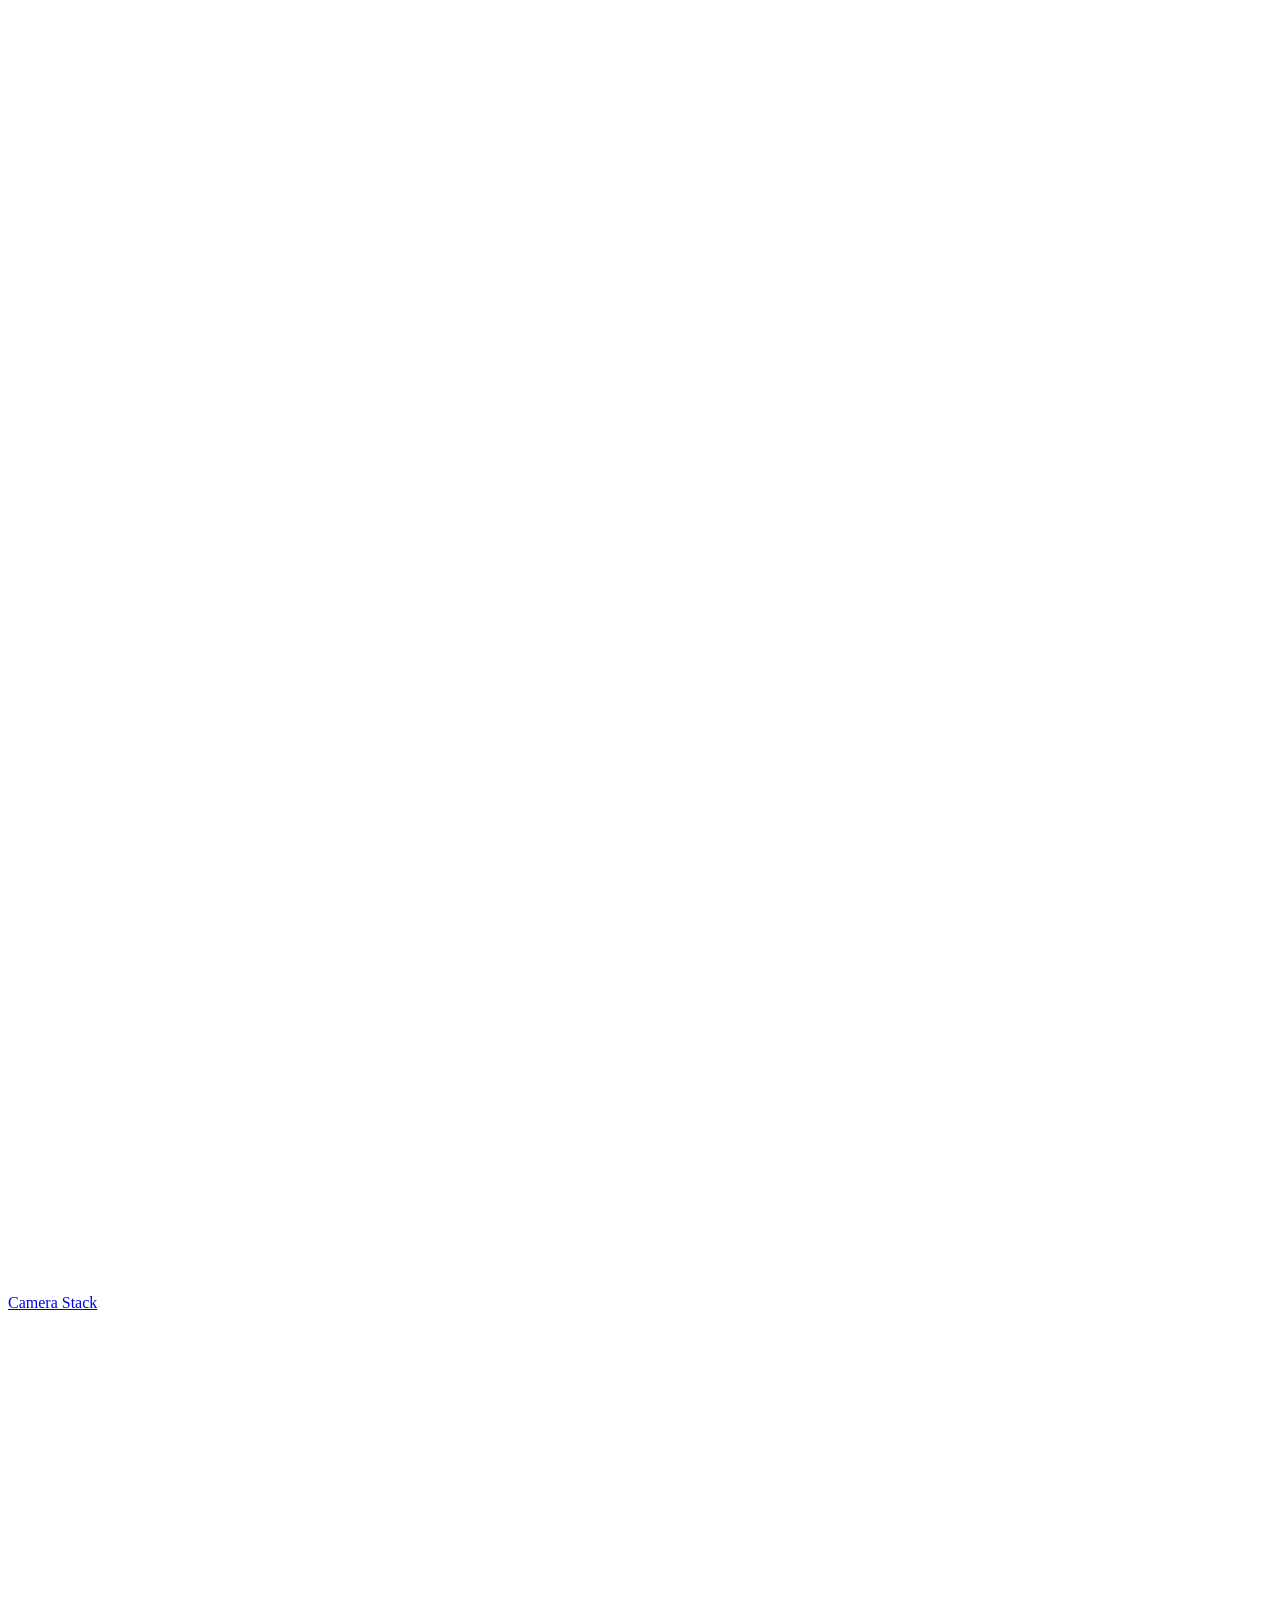
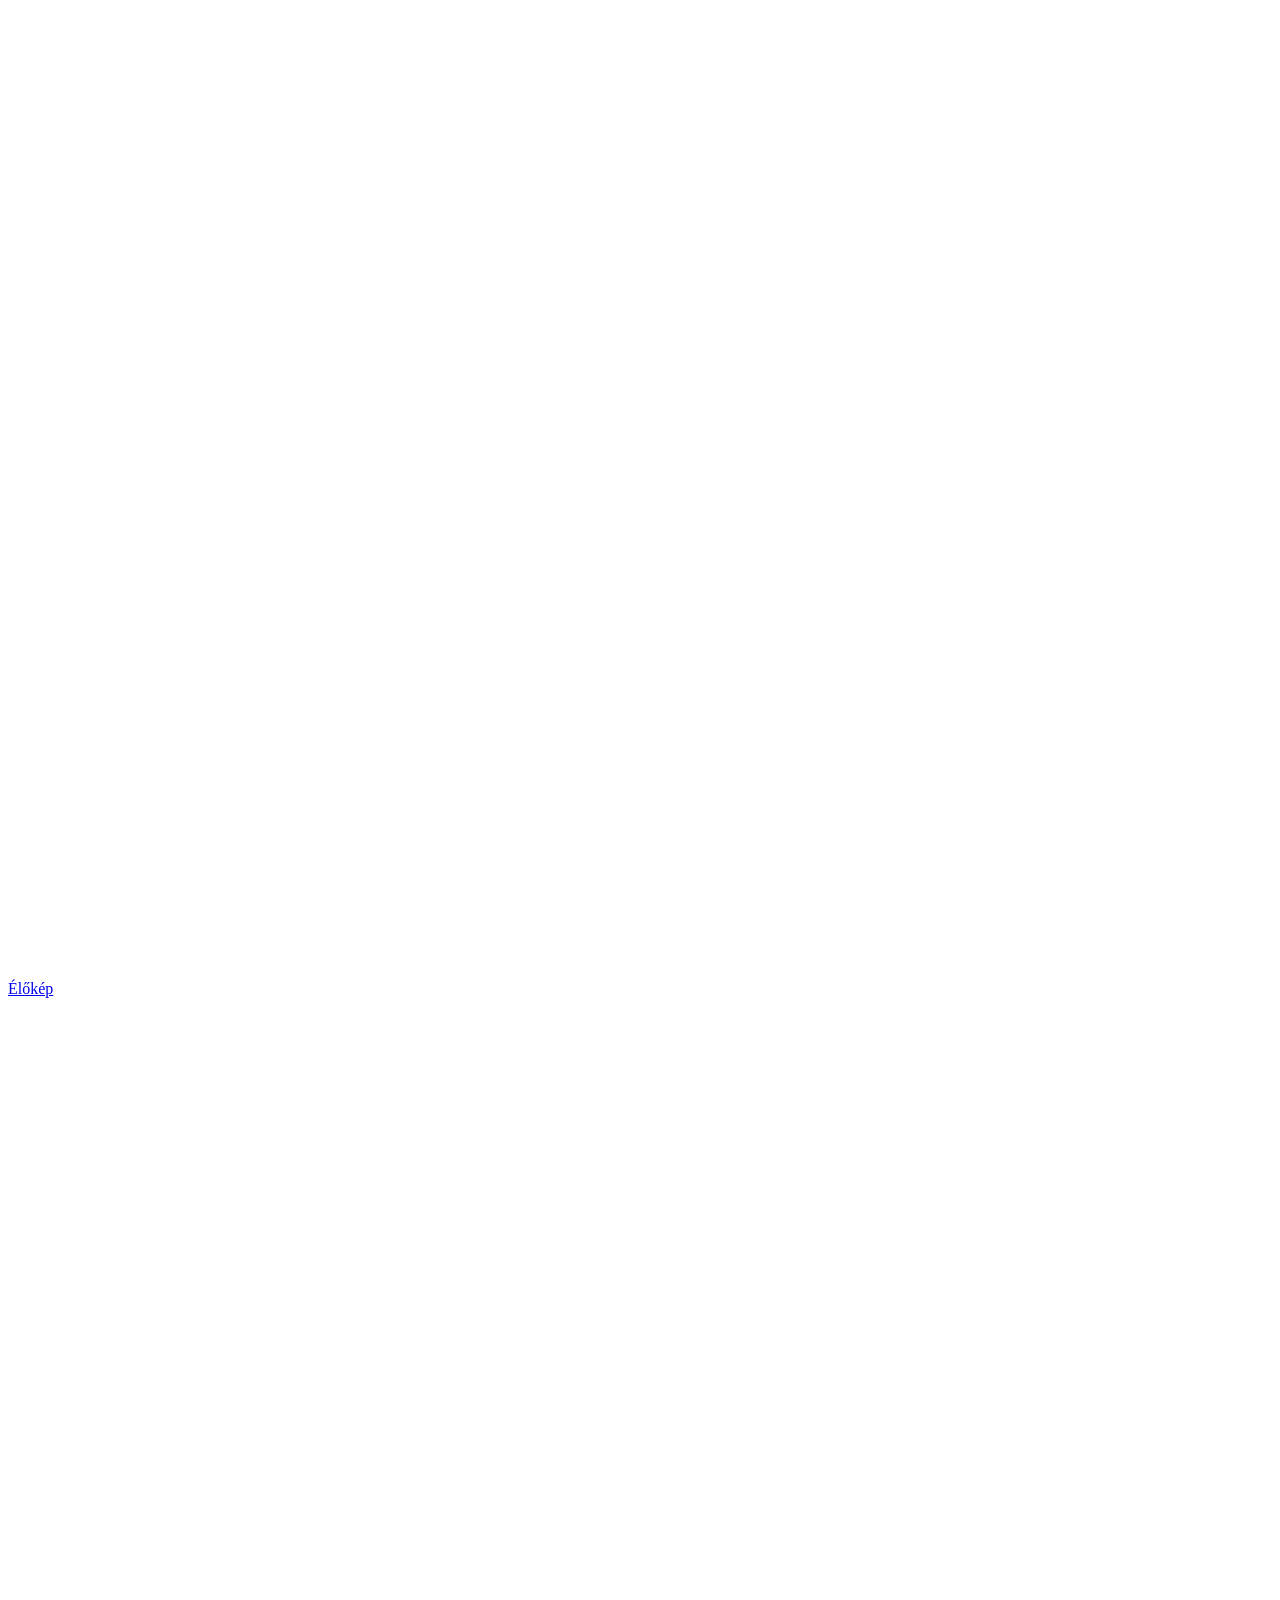
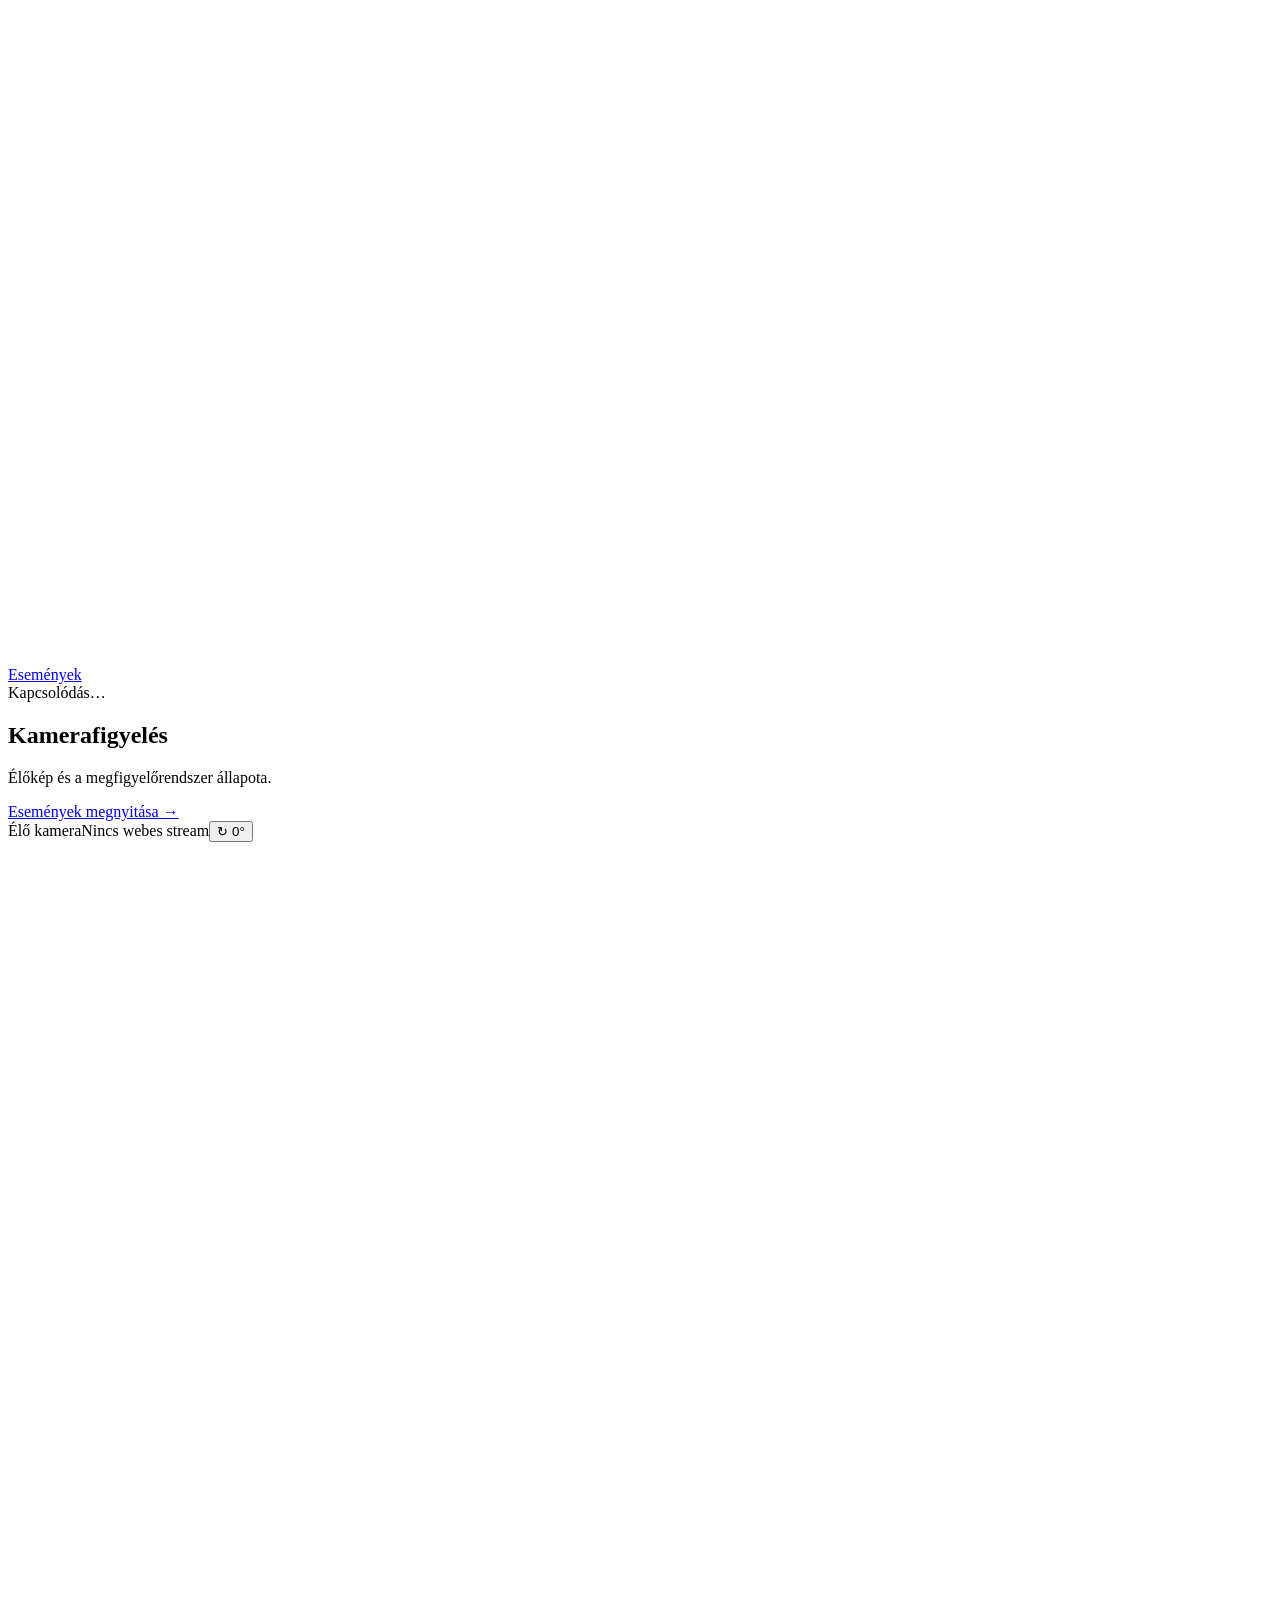
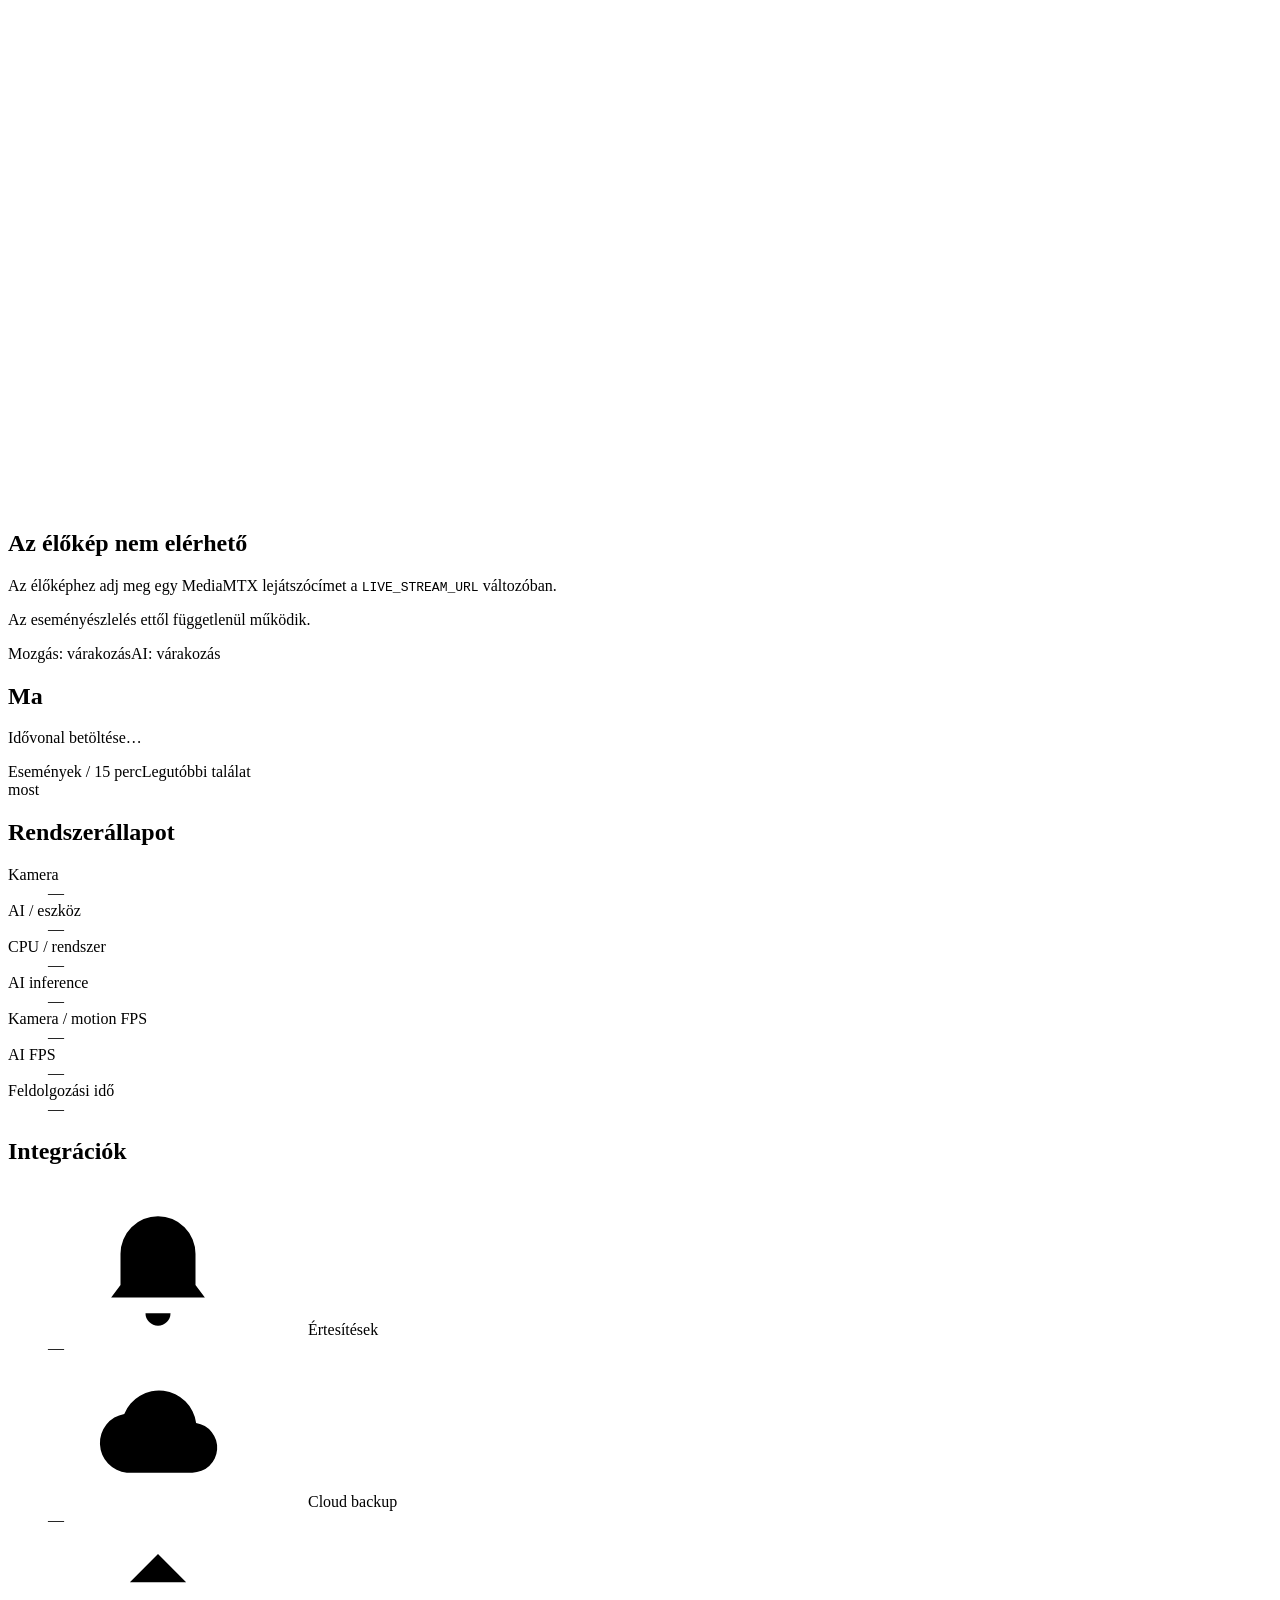
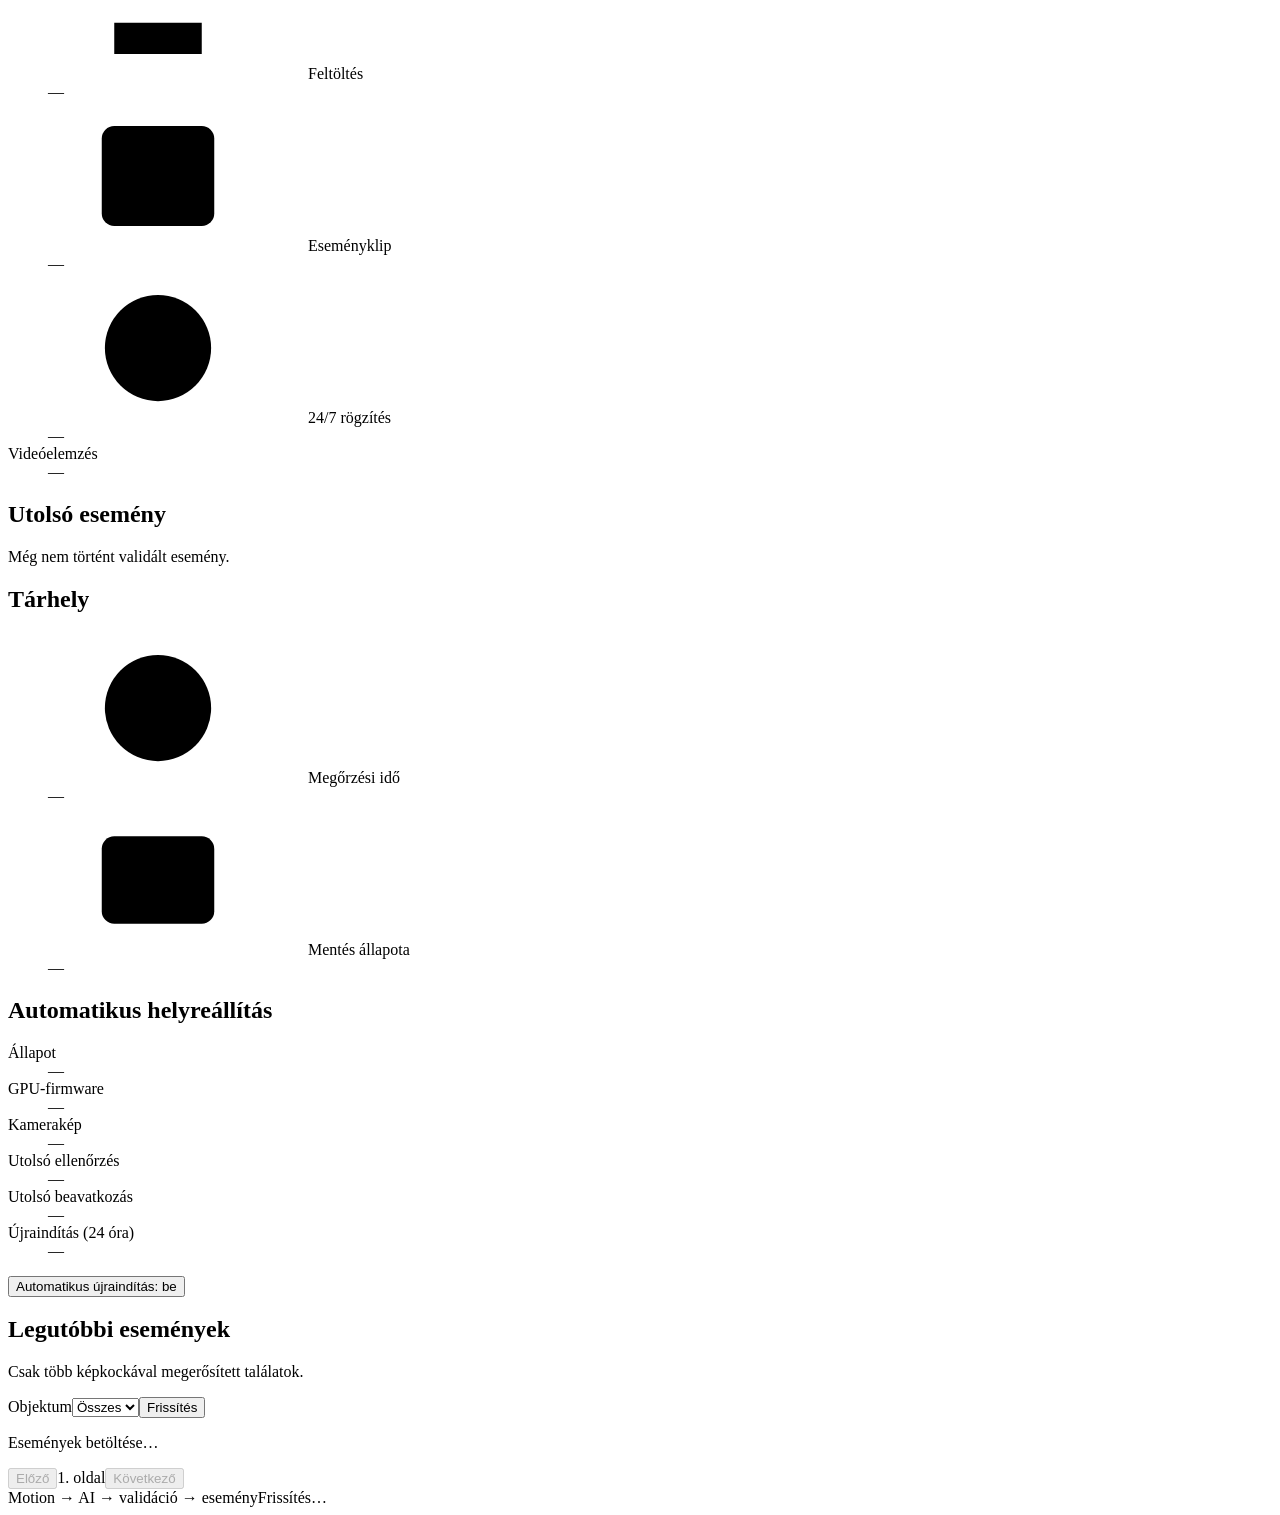
==== app/static/index.html @ 7aa78732 "Camera Stack: Raspberry Pi home surveillance with a browser demo Docker-first RTSP surveillance for " ====
<!doctype html>
<html lang="hu">
<head>
  <meta charset="utf-8">
  <meta name="viewport" content="width=device-width, initial-scale=1">
  <title>Camera Stack · Megfigyelés</title>
  <link rel="icon" href="/static/camera.svg" type="image/svg+xml">
  <link rel="stylesheet" href="/static/style.css">
  <script defer src="/static/app.js"></script>
</head>
<body>
  <!-- THESIS: Preserve the existing monitoring surface; add real daily event navigation.
       OWN-WORLD: Existing light slate, teal accents, system type, compact outlined panels.
       STORY: Read today's event density; focus or hover a marker, open its latest snapshot.
       FIRST VIEWPORT: Unchanged viewer and status rail; the timeline joins directly below the viewer.
       FORM: Targeted extension of the approved incumbent, no new visual identity.
       FINISH: unreviewed and undocumented is unfinished; this build ends with the finish review, the verdict, DESIGN.md, and every shipping raster carrying its provenance -->
  <svg class="icon-definitions" aria-hidden="true" width="0" height="0">
    <symbol id="i-bell" viewBox="0 0 24 24"><path d="M6 16V11a6 6 0 1 1 12 0v5l1.5 2h-15L6 16Z"/><path d="M10 20.5a2 2 0 0 0 4 0"/></symbol>
    <symbol id="i-cloud" viewBox="0 0 24 24"><path d="M7 18.5h10.5a4 4 0 0 0 .6-7.95A6 6 0 0 0 6.6 9.1 4.75 4.75 0 0 0 7 18.5Z"/></symbol>
    <symbol id="i-film" viewBox="0 0 24 24"><rect x="3" y="4" width="18" height="16" rx="2"/><path d="M7 4v16M17 4v16M3 9h4m10 0h4M3 15h4m10 0h4"/></symbol>
    <symbol id="i-rec" viewBox="0 0 24 24"><circle cx="12" cy="12" r="8.5"/><circle cx="12" cy="12" r="3.5"/></symbol>
    <symbol id="i-disk" viewBox="0 0 24 24"><rect x="3" y="5" width="18" height="14" rx="2"/><path d="M3 14h18M7 16.5h.01M10 16.5h.01"/></symbol>
    <symbol id="i-clock" viewBox="0 0 24 24"><circle cx="12" cy="12" r="8.5"/><path d="M12 7.5V12l3 2"/></symbol>
    <symbol id="i-upload" viewBox="0 0 24 24"><path d="M12 16V4m-4.5 4.5L12 4l4.5 4.5M5 15v5h14v-5"/></symbol>
  </svg>
  <header class="topbar">
    <a class="brand" href="/" aria-label="Camera Stack főoldal"><svg viewBox="0 0 24 24" fill="none" aria-hidden="true"><rect x="3" y="6" width="13" height="12" rx="2"/><path d="m16 10 5-3v10l-5-3"/></svg>Camera Stack</a>
    <nav aria-label="Fő navigáció"><a href="/" id="nav-live"><svg viewBox="0 0 24 24" fill="none" aria-hidden="true"><rect x="3" y="4" width="18" height="13" rx="2"/><path d="M8 21h8m-4-4v4"/></svg>Élőkép</a><a href="/events" id="nav-events"><svg viewBox="0 0 24 24" fill="none" aria-hidden="true"><rect x="4" y="3" width="16" height="18" rx="2"/><path d="M8 8h8M8 12h8m-8 4h5"/></svg>Események</a></nav>
    <span class="connection" id="connection">Kapcsolódás…</span>
  </header>
  <main>
    <div id="error" role="alert" hidden></div>
    <div id="test-stream-banner" class="test-stream-banner" role="status" hidden><strong>TESZT STREAM</strong><span>Előre rögzített videó · végtelenített lejátszás · nem élő kamerakép</span></div>
    <section id="live-view">
      <div class="page-heading"><div><h1>Kamerafigyelés</h1><p>Élőkép és a megfigyelőrendszer állapota.</p></div><a class="button" href="/events">Események megnyitása <span aria-hidden="true">→</span></a></div>
      <div class="workstation">
        <div class="viewer-column">
        <div class="viewer"><div class="viewer-bar"><span>Élő kamera</span><span class="viewer-actions"><span id="live-label">Nincs webes stream</span><button id="rotate" type="button" class="rotate-button" title="Kép forgatása 90°-kal (élőkép és felismerés)">↻ 0°</button></span></div>
          <div class="video-surface" id="video-surface">
            <div id="stream-empty"><svg viewBox="0 0 48 48" fill="none" aria-hidden="true"><rect x="6" y="12" width="26" height="24" rx="3"/><path d="m32 20 10-6v20l-10-6"/></svg><h2>Az élőkép nem elérhető</h2><p>Az élőképhez adj meg egy MediaMTX lejátszócímet a <code>LIVE_STREAM_URL</code> változóban.</p><p class="hint">Az eseményészlelés ettől függetlenül működik.</p></div>
          </div>
          <div class="viewer-footer"><span id="motion-status">Mozgás: várakozás</span><span id="last-detection">AI: várakozás</span></div>
        </div>
        <section class="timeline" aria-labelledby="timeline-heading">
          <div class="timeline-heading"><div><h2 id="timeline-heading">Ma</h2><p id="timeline-summary" role="status">Idővonal betöltése…</p></div><div class="timeline-legend"><span><i class="density-key" aria-hidden="true"></i>Események / 15 perc</span><span><i class="event-key" aria-hidden="true"></i>Legutóbbi találat</span></div></div>
          <div class="timeline-track"><div id="timeline-bins" class="timeline-bins" aria-hidden="true"></div><div id="timeline-ticks" class="timeline-ticks"></div><div id="timeline-now" class="timeline-now" aria-hidden="true"><span>most</span></div><div id="timeline-axis" class="timeline-axis" aria-hidden="true"></div></div>
          <p class="timeline-empty" id="timeline-empty" hidden>Ma még nincs validált esemény.</p>
          <details id="timeline-browse" class="timeline-browse" hidden><summary id="timeline-browse-label">Találatok böngészése</summary><ol id="timeline-links"></ol></details>
          <div id="timeline-tooltip" class="timeline-tooltip" role="tooltip" hidden><img id="timeline-image" alt="" width="200" height="112"><strong id="timeline-label"></strong><span id="timeline-time"></span></div>
        </section>
        </div>
        <aside class="state-rail" aria-label="Rendszerállapot"><section class="rail-group"><h2>Rendszerállapot</h2>
          <dl><div><dt>Kamera</dt><dd id="camera-state">—</dd></div><div><dt>AI / eszköz</dt><dd id="device">—</dd></div><div><dt>CPU / rendszer</dt><dd id="cpu">—</dd></div><div><dt>AI inference</dt><dd id="inference">—</dd></div><div><dt>Kamera / motion FPS</dt><dd id="fps">—</dd></div><div><dt>AI FPS</dt><dd id="ai-fps">—</dd></div><div><dt>Feldolgozási idő</dt><dd id="latency">—</dd></div></dl>
          </section><section class="rail-group"><h2>Integrációk</h2><dl><div><dt><svg class="function-icon" aria-hidden="true"><use href="#i-bell"/></svg>Értesítések</dt><dd id="notifications">—</dd></div><div><dt><svg class="function-icon" aria-hidden="true"><use href="#i-cloud"/></svg>Cloud backup</dt><dd id="backup">—</dd></div><div><dt><svg class="function-icon" aria-hidden="true"><use href="#i-upload"/></svg>Feltöltés</dt><dd id="upload">—</dd></div><div><dt><svg class="function-icon" aria-hidden="true"><use href="#i-film"/></svg>Eseményklip</dt><dd id="recording">—</dd></div><div><dt><svg class="function-icon" aria-hidden="true"><use href="#i-rec"/></svg>24/7 rögzítés</dt><dd id="continuous">—</dd></div><div><dt>Videóelemzés</dt><dd id="activity-analysis">—</dd></div></dl></section>
          <section class="rail-group latest"><h2>Utolsó esemény</h2><p id="latest-event">Még nem történt validált esemény.</p></section>
          <section class="rail-group"><h2>Tárhely</h2><dl><div><dt><svg class="function-icon" aria-hidden="true"><use href="#i-clock"/></svg>Megőrzési idő</dt><dd id="retention">—</dd></div><div><dt><svg class="function-icon" aria-hidden="true"><use href="#i-disk"/></svg>Mentés állapota</dt><dd id="storage-status">—</dd></div></dl></section>
          <section class="rail-group" aria-labelledby="watchdog-heading"><h2 id="watchdog-heading">Automatikus helyreállítás</h2><dl><div><dt>Állapot</dt><dd id="wd-state">—</dd></div><div><dt>GPU-firmware</dt><dd id="wd-firmware">—</dd></div><div><dt>Kamerakép</dt><dd id="wd-camera">—</dd></div><div><dt>Utolsó ellenőrzés</dt><dd id="wd-checked">—</dd></div><div><dt>Utolsó beavatkozás</dt><dd id="wd-action">—</dd></div><div><dt>Újraindítás (24 óra)</dt><dd id="wd-reboots">—</dd></div></dl><p id="wd-message" class="wd-message"></p><button id="wd-toggle" type="button" class="wd-toggle" aria-pressed="true">Automatikus újraindítás: be</button></section>
        </aside>
      </div>
    </section>
    <section id="hardware-panel" class="hardware-section" aria-labelledby="hardware-heading" hidden>
      <div class="hardware-heading"><svg viewBox="0 0 24 24" fill="none" aria-hidden="true"><rect x="6" y="6" width="12" height="12" rx="2"/><rect x="9" y="9" width="6" height="6" rx="1"/><path d="M9 3v3m6-3v3M9 18v3m6-3v3M3 9h3m-3 6h3m12-6h3m-3 6h3"/></svg><h2 id="hardware-heading">Raspberry Pi hardver</h2><span id="hardware-model">—</span></div>
      <p id="hardware-warning" class="hardware-warning" role="status" hidden></p>
      <dl class="hardware-readings">
        <div><dt>Hőmérséklet</dt><dd id="hw-temperature">—</dd><div class="hardware-bar" aria-hidden="true"><span id="hw-temperature-bar"></span></div><span class="hardware-detail" id="hw-temperature-detail">—</span></div>
        <div><dt>CPU</dt><dd id="hw-cpu">—</dd><div class="hardware-bar" aria-hidden="true"><span id="hw-cpu-bar"></span></div><span class="hardware-detail"><span id="hw-cores">—</span> · <span id="hw-frequency">—</span></span></div>
        <div><dt>Memória</dt><dd id="hw-memory">—</dd><div class="hardware-bar" aria-hidden="true"><span id="hw-memory-bar"></span></div><span class="hardware-detail" id="hw-memory-detail">—</span></div>
        <div><dt>Szabad tárhely</dt><dd id="hw-disk">—</dd><div class="hardware-bar" aria-hidden="true"><span id="hw-disk-bar"></span></div><span class="hardware-detail" id="hw-disk-detail">—</span></div>
      </dl>
      <div class="hardware-footer"><span>Terhelés <span class="hardware-footer-label">1 / 5 / 15 p</span> <strong id="hw-load">—</strong></span><span>Üzemidő <strong id="hw-uptime">—</strong></span></div>
    </section>
    <section class="event-section" aria-labelledby="events-heading">
      <div class="section-heading"><div><h1 id="events-heading">Legutóbbi események</h1><p>Csak több képkockával megerősített találatok.</p></div>
        <div class="controls"><label for="filter">Objektum</label><select id="filter"><option value="">Összes</option></select><button id="refresh" type="button">Frissítés</button></div>
      </div>
      <div id="events-list" class="event-list" aria-live="polite"><p class="empty">Események betöltése…</p></div>
      <div class="pagination" id="pagination"><button id="previous" disabled>Előző</button><span id="page-number">1. oldal</span><button id="next" disabled>Következő</button></div>
    </section>
    <footer class="footer"><span>Motion → AI → validáció → esemény</span><span id="updated">Frissítés…</span></footer>
  </main>
</body>
</html>
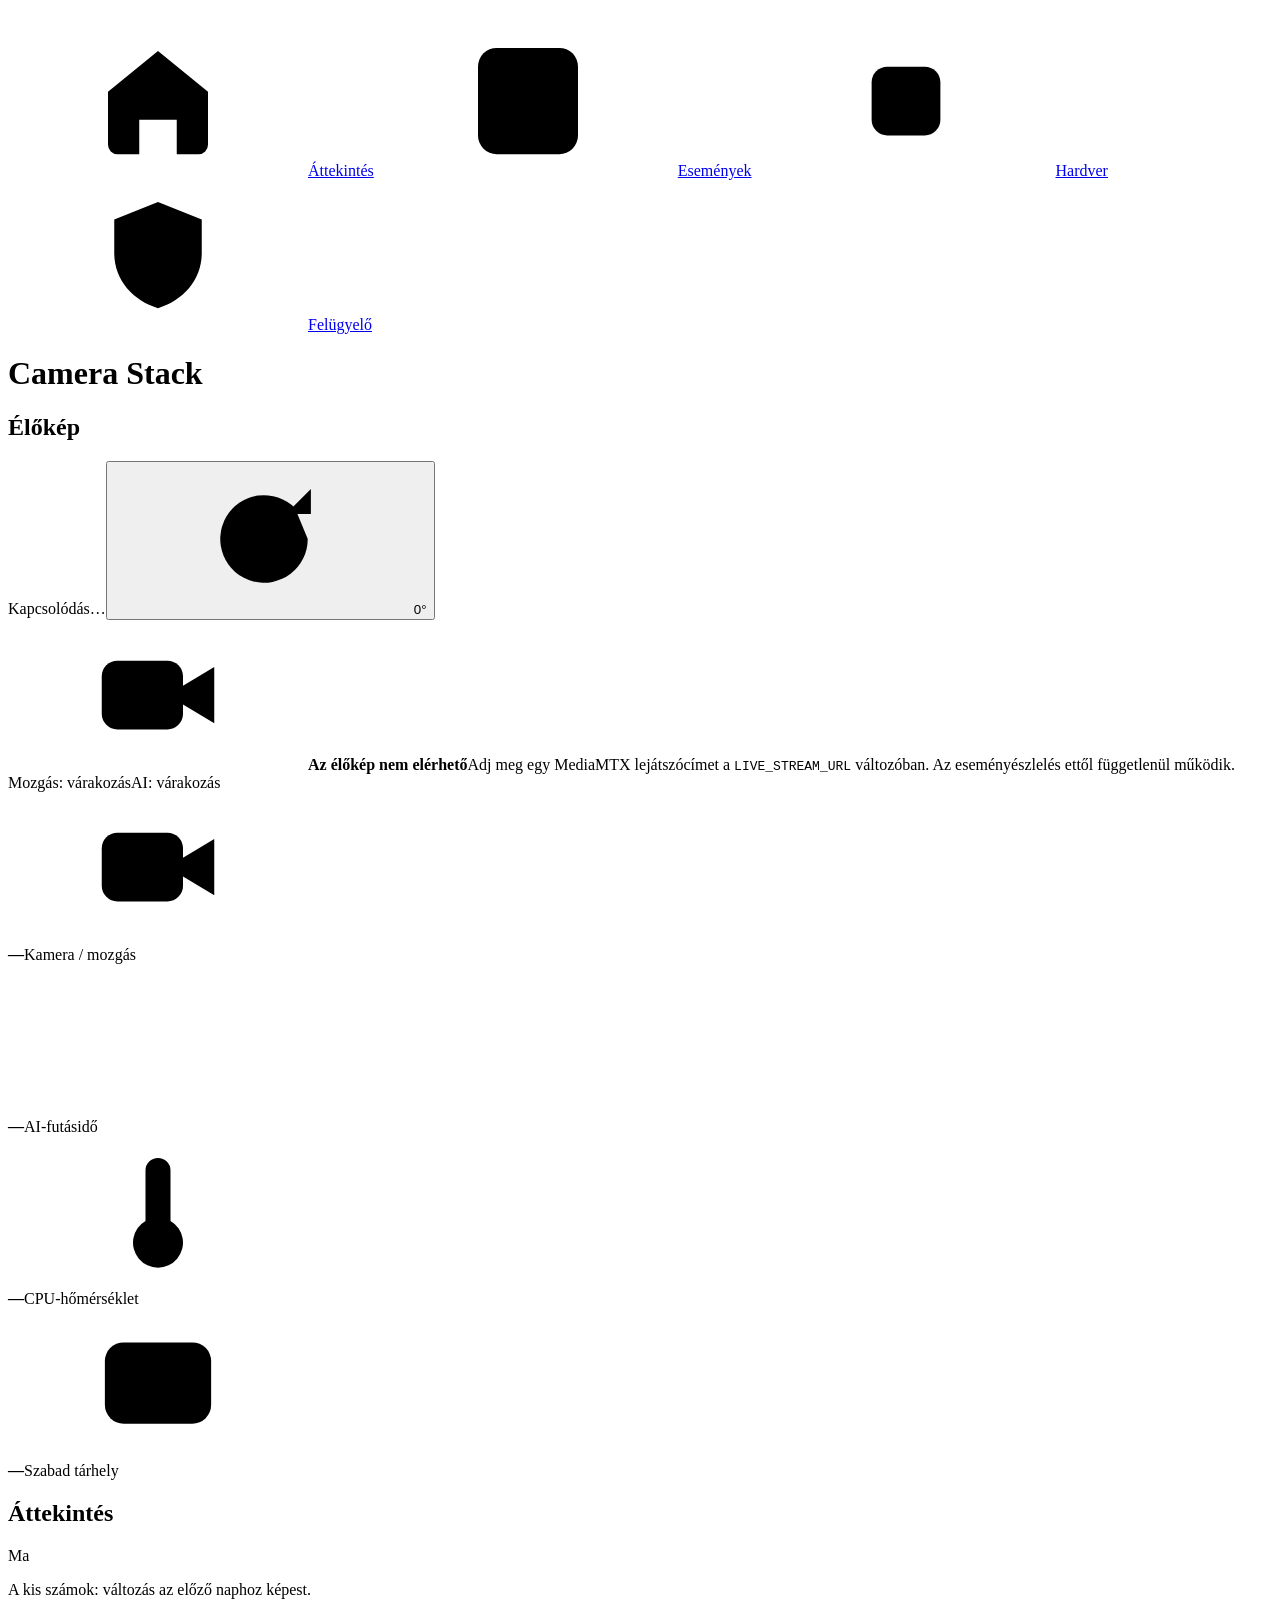
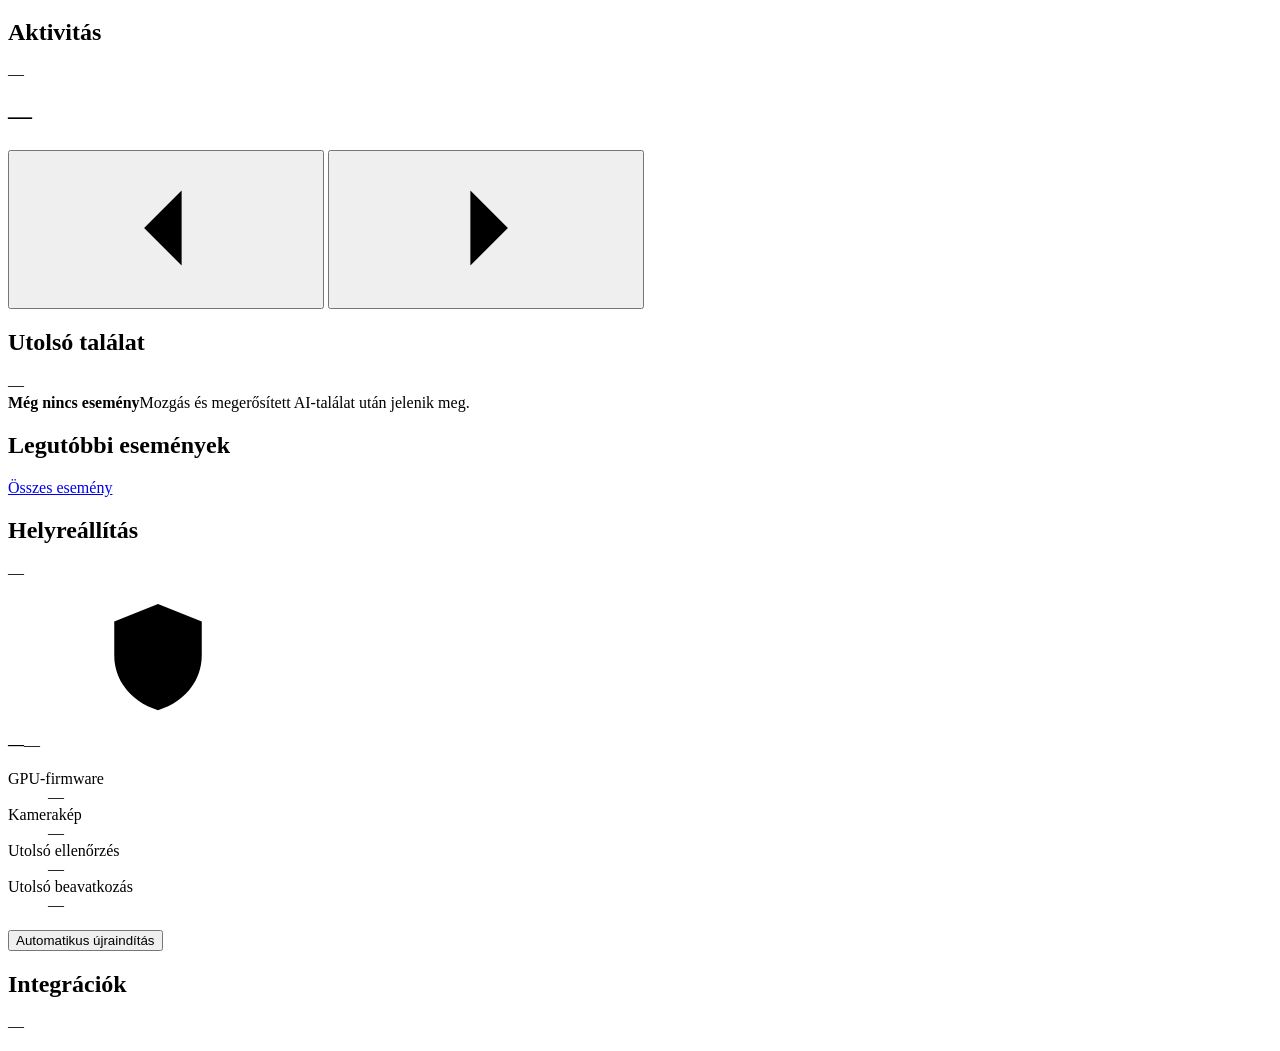
==== commit 0d347cee: "Glass redesign of the web UI and the demo The overview becomes a visionOS-style glass dashboard: liv" ====
--- a/app/static/index.html
+++ b/app/static/index.html
@@ -3,81 +3,146 @@
 <head>
   <meta charset="utf-8">
   <meta name="viewport" content="width=device-width, initial-scale=1">
-  <title>Camera Stack · Megfigyelés</title>
+  <title>Camera Stack</title>
   <link rel="icon" href="/static/camera.svg" type="image/svg+xml">
   <link rel="stylesheet" href="/static/style.css">
   <script defer src="/static/app.js"></script>
 </head>
 <body>
-  <!-- THESIS: Preserve the existing monitoring surface; add real daily event navigation.
-       OWN-WORLD: Existing light slate, teal accents, system type, compact outlined panels.
-       STORY: Read today's event density; focus or hover a marker, open its latest snapshot.
-       FIRST VIEWPORT: Unchanged viewer and status rail; the timeline joins directly below the viewer.
-       FORM: Targeted extension of the approved incumbent, no new visual identity.
-       FINISH: unreviewed and undocumented is unfinished; this build ends with the finish review, the verdict, DESIGN.md, and every shipping raster carrying its provenance -->
-  <svg class="icon-definitions" aria-hidden="true" width="0" height="0">
+  <!-- visionOS-style glass over a blurred room; see docs/DESIGN.md. -->
+  <div class="environment" aria-hidden="true"></div>
+  <svg class="sprite" aria-hidden="true" width="0" height="0">
+    <symbol id="i-home" viewBox="0 0 24 24"><path d="M4 10.5 12 4l8 6.5V19a1.5 1.5 0 0 1-1.5 1.5H15v-5.5H9v5.5H5.5A1.5 1.5 0 0 1 4 19v-8.5Z"/></symbol>
+    <symbol id="i-list" viewBox="0 0 24 24"><rect x="4" y="3.5" width="16" height="17" rx="3"/><path d="M8 8.5h8M8 12h8M8 15.5h5"/></symbol>
+    <symbol id="i-chip" viewBox="0 0 24 24"><rect x="6.5" y="6.5" width="11" height="11" rx="2.5"/><path d="M9.5 3.5v3m5-3v3m-5 11v3m5-3v3m-11-11h3m-3 5h3m11-5h3m-3 5h3"/></symbol>
+    <symbol id="i-shield" viewBox="0 0 24 24"><path d="M12 3.5 5 6.3v5.4c0 4.3 3 7.6 7 8.8 4-1.2 7-4.5 7-8.8V6.3l-7-2.8Z"/><path d="m9 12 2.2 2.2L15.5 10"/></symbol>
+    <symbol id="i-camera" viewBox="0 0 24 24"><rect x="3" y="6.5" width="13" height="11" rx="2.5"/><path d="m16 10.5 5-3v9l-5-3"/></symbol>
+    <symbol id="i-spark" viewBox="0 0 24 24"><path d="M12 3.5v4m0 9v4m-8.5-8.5h4m9 0h4M6 6l2.8 2.8m6.4 6.4L18 18m0-12-2.8 2.8M8.8 15.2 6 18"/></symbol>
+    <symbol id="i-temp" viewBox="0 0 24 24"><path d="M10 13.6V5.5a2 2 0 1 1 4 0v8.1a4 4 0 1 1-4 0Z"/><path d="M12 10v6"/></symbol>
+    <symbol id="i-disk" viewBox="0 0 24 24"><rect x="3.5" y="5.5" width="17" height="13" rx="3"/><path d="M3.5 13.5h17M7.5 16h.01M10.5 16h.01"/></symbol>
+    <symbol id="i-left" viewBox="0 0 24 24"><path d="m14.5 6-6 6 6 6"/></symbol>
+    <symbol id="i-right" viewBox="0 0 24 24"><path d="m9.5 6 6 6-6 6"/></symbol>
     <symbol id="i-bell" viewBox="0 0 24 24"><path d="M6 16V11a6 6 0 1 1 12 0v5l1.5 2h-15L6 16Z"/><path d="M10 20.5a2 2 0 0 0 4 0"/></symbol>
     <symbol id="i-cloud" viewBox="0 0 24 24"><path d="M7 18.5h10.5a4 4 0 0 0 .6-7.95A6 6 0 0 0 6.6 9.1 4.75 4.75 0 0 0 7 18.5Z"/></symbol>
+    <symbol id="i-upload" viewBox="0 0 24 24"><path d="M12 16V4m-4.5 4.5L12 4l4.5 4.5M5 15v5h14v-5"/></symbol>
     <symbol id="i-film" viewBox="0 0 24 24"><rect x="3" y="4" width="18" height="16" rx="2"/><path d="M7 4v16M17 4v16M3 9h4m10 0h4M3 15h4m10 0h4"/></symbol>
     <symbol id="i-rec" viewBox="0 0 24 24"><circle cx="12" cy="12" r="8.5"/><circle cx="12" cy="12" r="3.5"/></symbol>
-    <symbol id="i-disk" viewBox="0 0 24 24"><rect x="3" y="5" width="18" height="14" rx="2"/><path d="M3 14h18M7 16.5h.01M10 16.5h.01"/></symbol>
-    <symbol id="i-clock" viewBox="0 0 24 24"><circle cx="12" cy="12" r="8.5"/><path d="M12 7.5V12l3 2"/></symbol>
-    <symbol id="i-upload" viewBox="0 0 24 24"><path d="M12 16V4m-4.5 4.5L12 4l4.5 4.5M5 15v5h14v-5"/></symbol>
+    <symbol id="i-rotate" viewBox="0 0 24 24"><path d="M19 12a7 7 0 1 1-2.05-4.95"/><path d="M19.5 4v4h-4"/></symbol>
   </svg>
-  <header class="topbar">
-    <a class="brand" href="/" aria-label="Camera Stack főoldal"><svg viewBox="0 0 24 24" fill="none" aria-hidden="true"><rect x="3" y="6" width="13" height="12" rx="2"/><path d="m16 10 5-3v10l-5-3"/></svg>Camera Stack</a>
-    <nav aria-label="Fő navigáció"><a href="/" id="nav-live"><svg viewBox="0 0 24 24" fill="none" aria-hidden="true"><rect x="3" y="4" width="18" height="13" rx="2"/><path d="M8 21h8m-4-4v4"/></svg>Élőkép</a><a href="/events" id="nav-events"><svg viewBox="0 0 24 24" fill="none" aria-hidden="true"><rect x="4" y="3" width="16" height="18" rx="2"/><path d="M8 8h8M8 12h8m-8 4h5"/></svg>Események</a></nav>
-    <span class="connection" id="connection">Kapcsolódás…</span>
-  </header>
-  <main>
-    <div id="error" role="alert" hidden></div>
-    <div id="test-stream-banner" class="test-stream-banner" role="status" hidden><strong>TESZT STREAM</strong><span>Előre rögzített videó · végtelenített lejátszás · nem élő kamerakép</span></div>
-    <section id="live-view">
-      <div class="page-heading"><div><h1>Kamerafigyelés</h1><p>Élőkép és a megfigyelőrendszer állapota.</p></div><a class="button" href="/events">Események megnyitása <span aria-hidden="true">→</span></a></div>
-      <div class="workstation">
-        <div class="viewer-column">
-        <div class="viewer"><div class="viewer-bar"><span>Élő kamera</span><span class="viewer-actions"><span id="live-label">Nincs webes stream</span><button id="rotate" type="button" class="rotate-button" title="Kép forgatása 90°-kal (élőkép és felismerés)">↻ 0°</button></span></div>
-          <div class="video-surface" id="video-surface">
-            <div id="stream-empty"><svg viewBox="0 0 48 48" fill="none" aria-hidden="true"><rect x="6" y="12" width="26" height="24" rx="3"/><path d="m32 20 10-6v20l-10-6"/></svg><h2>Az élőkép nem elérhető</h2><p>Az élőképhez adj meg egy MediaMTX lejátszócímet a <code>LIVE_STREAM_URL</code> változóban.</p><p class="hint">Az eseményészlelés ettől függetlenül működik.</p></div>
+
+  <div class="stage">
+    <nav class="dock" aria-label="Fő navigáció">
+      <a href="/" data-nav="home"><svg><use href="#i-home"/></svg><span>Áttekintés</span></a>
+      <a href="/events" data-nav="events"><svg><use href="#i-list"/></svg><span>Események</span></a>
+      <a href="#hardver" data-nav="section"><svg><use href="#i-chip"/></svg><span>Hardver</span></a>
+      <a href="#felugyelo" data-nav="section"><svg><use href="#i-shield"/></svg><span>Felügyelő</span></a>
+    </nav>
+
+    <main class="window">
+      <h1 class="sr-only" id="title">Camera Stack</h1>
+      <p id="error" class="banner" data-kind="warn" role="alert" hidden></p>
+      <p id="test-banner" class="banner" data-kind="go" role="status" hidden><strong>TESZT STREAM</strong> Előre rögzített videó, végtelenített lejátszás, nem élő kamerakép.</p>
+
+      <div id="dashboard" class="grid">
+        <section class="card live" aria-labelledby="live-heading">
+          <div class="card-head">
+            <h2 id="live-heading">Élőkép</h2>
+            <div class="card-tools"><span class="chip status" id="live-meta" data-tone="muted">Kapcsolódás…</span><button class="round small" id="rotate" type="button" title="Kép forgatása 90°-kal (élőkép és felismerés)"><svg><use href="#i-rotate"/></svg><span id="rotate-label">0°</span></button></div>
           </div>
-          <div class="viewer-footer"><span id="motion-status">Mozgás: várakozás</span><span id="last-detection">AI: várakozás</span></div>
+          <div class="frame" id="frame">
+            <div class="frame-empty" id="stream-empty"><svg><use href="#i-camera"/></svg><strong>Az élőkép nem elérhető</strong><span>Adj meg egy MediaMTX lejátszócímet a <code>LIVE_STREAM_URL</code> változóban. Az eseményészlelés ettől függetlenül működik.</span></div>
+          </div>
+          <div class="live-foot"><span class="motion" id="motion">Mozgás: várakozás</span><span id="detection">AI: várakozás</span></div>
+        </section>
+
+        <div class="tiles" aria-label="Fő mérőszámok">
+          <div class="card tile" id="tile-fps"><span class="badge"><svg><use href="#i-camera"/></svg></span><div><strong>—</strong><span>Kamera / mozgás</span></div></div>
+          <div class="card tile" id="tile-ai"><span class="badge"><svg><use href="#i-spark"/></svg></span><div><strong>—</strong><span>AI-futásidő</span></div></div>
+          <div class="card tile" id="tile-temp"><span class="badge"><svg><use href="#i-temp"/></svg></span><div><strong>—</strong><span>CPU-hőmérséklet</span></div></div>
+          <div class="card tile" id="tile-disk"><span class="badge"><svg><use href="#i-disk"/></svg></span><div><strong>—</strong><span>Szabad tárhely</span></div></div>
         </div>
-        <section class="timeline" aria-labelledby="timeline-heading">
-          <div class="timeline-heading"><div><h2 id="timeline-heading">Ma</h2><p id="timeline-summary" role="status">Idővonal betöltése…</p></div><div class="timeline-legend"><span><i class="density-key" aria-hidden="true"></i>Események / 15 perc</span><span><i class="event-key" aria-hidden="true"></i>Legutóbbi találat</span></div></div>
-          <div class="timeline-track"><div id="timeline-bins" class="timeline-bins" aria-hidden="true"></div><div id="timeline-ticks" class="timeline-ticks"></div><div id="timeline-now" class="timeline-now" aria-hidden="true"><span>most</span></div><div id="timeline-axis" class="timeline-axis" aria-hidden="true"></div></div>
-          <p class="timeline-empty" id="timeline-empty" hidden>Ma még nincs validált esemény.</p>
-          <details id="timeline-browse" class="timeline-browse" hidden><summary id="timeline-browse-label">Találatok böngészése</summary><ol id="timeline-links"></ol></details>
-          <div id="timeline-tooltip" class="timeline-tooltip" role="tooltip" hidden><img id="timeline-image" alt="" width="200" height="112"><strong id="timeline-label"></strong><span id="timeline-time"></span></div>
+
+        <section class="card overview" aria-labelledby="overview-heading">
+          <div class="card-head"><h2 id="overview-heading">Áttekintés</h2><span class="chip" id="overview-day">Ma</span></div>
+          <div class="overview-body">
+            <div class="donut" id="donut" role="img" aria-label="Események címkék szerint"></div>
+            <ul class="legend" id="legend"></ul>
+          </div>
+          <p class="legend-note">A kis számok: változás az előző naphoz képest.</p>
         </section>
+
+        <section class="card activity" aria-labelledby="activity-heading">
+          <div class="card-head"><h2 id="activity-heading">Aktivitás</h2><span class="chip" id="activity-meta" role="status">—</span></div>
+          <ol class="bars" id="bars"></ol>
+        </section>
+
+        <section class="calendar" aria-labelledby="calendar-heading">
+          <div class="section-head">
+            <h2 id="calendar-heading">—</h2>
+            <div class="card-tools">
+              <button class="round" id="week-prev" type="button" aria-label="Előző hét"><svg><use href="#i-left"/></svg></button>
+              <button class="round" id="week-next" type="button" aria-label="Következő hét"><svg><use href="#i-right"/></svg></button>
+            </div>
+          </div>
+          <div class="days" id="days"></div>
+          <div class="card spotlight">
+            <div class="card-head"><h2>Utolsó találat</h2><span class="chip" id="spot-ago">—</span></div>
+            <div class="spot-row">
+              <a class="thumb" id="spot-link" href="/events" hidden><img id="spot-image" alt="" width="76" height="57"></a>
+              <div><strong id="spot-title">Még nincs esemény</strong><span id="spot-meta">Mozgás és megerősített AI-találat után jelenik meg.</span></div>
+              <span class="pill" id="spot-pill" data-kind="muted" hidden></span>
+            </div>
+          </div>
+        </section>
+
+        <section class="latest" aria-labelledby="latest-heading">
+          <div class="section-head"><h2 id="latest-heading">Legutóbbi események</h2><a class="text-link" href="/events">Összes esemény</a></div>
+          <ul class="events" id="latest" aria-live="polite"></ul>
+        </section>
+
+        <div class="side">
+          <section class="card watchdog" id="felugyelo" aria-labelledby="watchdog-heading">
+            <div class="card-head"><h2 id="watchdog-heading">Helyreállítás</h2><span class="pill" id="wd-pill" data-kind="muted">—</span></div>
+            <div class="wd-row">
+              <span class="badge"><svg><use href="#i-shield"/></svg></span>
+              <div><strong id="wd-message">—</strong><span id="wd-reboots">—</span></div>
+            </div>
+            <dl class="facts">
+              <div><dt>GPU-firmware</dt><dd id="wd-firmware">—</dd></div>
+              <div><dt>Kamerakép</dt><dd id="wd-camera">—</dd></div>
+              <div><dt>Utolsó ellenőrzés</dt><dd id="wd-checked">—</dd></div>
+              <div><dt>Utolsó beavatkozás</dt><dd id="wd-action">—</dd></div>
+            </dl>
+            <button class="switch" id="wd-toggle" type="button" role="switch" aria-checked="true"><span>Automatikus újraindítás</span><i aria-hidden="true"></i></button>
+          </section>
+
+          <section class="card integrations" aria-labelledby="integrations-heading">
+            <div class="card-head"><h2 id="integrations-heading">Integrációk</h2><span class="chip" id="retention">—</span></div>
+            <dl class="facts" id="integrations"></dl>
+          </section>
         </div>
-        <aside class="state-rail" aria-label="Rendszerállapot"><section class="rail-group"><h2>Rendszerállapot</h2>
-          <dl><div><dt>Kamera</dt><dd id="camera-state">—</dd></div><div><dt>AI / eszköz</dt><dd id="device">—</dd></div><div><dt>CPU / rendszer</dt><dd id="cpu">—</dd></div><div><dt>AI inference</dt><dd id="inference">—</dd></div><div><dt>Kamera / motion FPS</dt><dd id="fps">—</dd></div><div><dt>AI FPS</dt><dd id="ai-fps">—</dd></div><div><dt>Feldolgozási idő</dt><dd id="latency">—</dd></div></dl>
-          </section><section class="rail-group"><h2>Integrációk</h2><dl><div><dt><svg class="function-icon" aria-hidden="true"><use href="#i-bell"/></svg>Értesítések</dt><dd id="notifications">—</dd></div><div><dt><svg class="function-icon" aria-hidden="true"><use href="#i-cloud"/></svg>Cloud backup</dt><dd id="backup">—</dd></div><div><dt><svg class="function-icon" aria-hidden="true"><use href="#i-upload"/></svg>Feltöltés</dt><dd id="upload">—</dd></div><div><dt><svg class="function-icon" aria-hidden="true"><use href="#i-film"/></svg>Eseményklip</dt><dd id="recording">—</dd></div><div><dt><svg class="function-icon" aria-hidden="true"><use href="#i-rec"/></svg>24/7 rögzítés</dt><dd id="continuous">—</dd></div><div><dt>Videóelemzés</dt><dd id="activity-analysis">—</dd></div></dl></section>
-          <section class="rail-group latest"><h2>Utolsó esemény</h2><p id="latest-event">Még nem történt validált esemény.</p></section>
-          <section class="rail-group"><h2>Tárhely</h2><dl><div><dt><svg class="function-icon" aria-hidden="true"><use href="#i-clock"/></svg>Megőrzési idő</dt><dd id="retention">—</dd></div><div><dt><svg class="function-icon" aria-hidden="true"><use href="#i-disk"/></svg>Mentés állapota</dt><dd id="storage-status">—</dd></div></dl></section>
-          <section class="rail-group" aria-labelledby="watchdog-heading"><h2 id="watchdog-heading">Automatikus helyreállítás</h2><dl><div><dt>Állapot</dt><dd id="wd-state">—</dd></div><div><dt>GPU-firmware</dt><dd id="wd-firmware">—</dd></div><div><dt>Kamerakép</dt><dd id="wd-camera">—</dd></div><div><dt>Utolsó ellenőrzés</dt><dd id="wd-checked">—</dd></div><div><dt>Utolsó beavatkozás</dt><dd id="wd-action">—</dd></div><div><dt>Újraindítás (24 óra)</dt><dd id="wd-reboots">—</dd></div></dl><p id="wd-message" class="wd-message"></p><button id="wd-toggle" type="button" class="wd-toggle" aria-pressed="true">Automatikus újraindítás: be</button></section>
-        </aside>
+
+        <section class="card hardware" id="hardver" aria-labelledby="hardware-heading" hidden>
+          <div class="card-head"><h2 id="hardware-heading">Raspberry Pi hardver</h2><span class="chip" id="hw-model">—</span></div>
+          <p class="hw-warning" id="hw-warning" role="status" hidden></p>
+          <ul class="gauges" id="gauges"></ul>
+          <p class="hw-foot" id="hw-foot">—</p>
+        </section>
       </div>
-    </section>
-    <section id="hardware-panel" class="hardware-section" aria-labelledby="hardware-heading" hidden>
-      <div class="hardware-heading"><svg viewBox="0 0 24 24" fill="none" aria-hidden="true"><rect x="6" y="6" width="12" height="12" rx="2"/><rect x="9" y="9" width="6" height="6" rx="1"/><path d="M9 3v3m6-3v3M9 18v3m6-3v3M3 9h3m-3 6h3m12-6h3m-3 6h3"/></svg><h2 id="hardware-heading">Raspberry Pi hardver</h2><span id="hardware-model">—</span></div>
-      <p id="hardware-warning" class="hardware-warning" role="status" hidden></p>
-      <dl class="hardware-readings">
-        <div><dt>Hőmérséklet</dt><dd id="hw-temperature">—</dd><div class="hardware-bar" aria-hidden="true"><span id="hw-temperature-bar"></span></div><span class="hardware-detail" id="hw-temperature-detail">—</span></div>
-        <div><dt>CPU</dt><dd id="hw-cpu">—</dd><div class="hardware-bar" aria-hidden="true"><span id="hw-cpu-bar"></span></div><span class="hardware-detail"><span id="hw-cores">—</span> · <span id="hw-frequency">—</span></span></div>
-        <div><dt>Memória</dt><dd id="hw-memory">—</dd><div class="hardware-bar" aria-hidden="true"><span id="hw-memory-bar"></span></div><span class="hardware-detail" id="hw-memory-detail">—</span></div>
-        <div><dt>Szabad tárhely</dt><dd id="hw-disk">—</dd><div class="hardware-bar" aria-hidden="true"><span id="hw-disk-bar"></span></div><span class="hardware-detail" id="hw-disk-detail">—</span></div>
-      </dl>
-      <div class="hardware-footer"><span>Terhelés <span class="hardware-footer-label">1 / 5 / 15 p</span> <strong id="hw-load">—</strong></span><span>Üzemidő <strong id="hw-uptime">—</strong></span></div>
-    </section>
-    <section class="event-section" aria-labelledby="events-heading">
-      <div class="section-heading"><div><h1 id="events-heading">Legutóbbi események</h1><p>Csak több képkockával megerősített találatok.</p></div>
-        <div class="controls"><label for="filter">Objektum</label><select id="filter"><option value="">Összes</option></select><button id="refresh" type="button">Frissítés</button></div>
-      </div>
-      <div id="events-list" class="event-list" aria-live="polite"><p class="empty">Események betöltése…</p></div>
-      <div class="pagination" id="pagination"><button id="previous" disabled>Előző</button><span id="page-number">1. oldal</span><button id="next" disabled>Következő</button></div>
-    </section>
-    <footer class="footer"><span>Motion → AI → validáció → esemény</span><span id="updated">Frissítés…</span></footer>
-  </main>
+
+      <section id="events-view" class="events-view" aria-labelledby="events-heading" hidden>
+        <h2 class="sr-only" id="events-heading">Eseménynapló</h2>
+        <div class="section-head">
+          <div class="filters" id="filters" role="group" aria-label="Szűrés objektum szerint"></div>
+          <div class="card-tools">
+            <span class="chip" id="page-number">1. oldal</span>
+            <button class="round" id="previous" type="button" aria-label="Előző oldal" disabled><svg><use href="#i-left"/></svg></button>
+            <button class="round" id="next" type="button" aria-label="Következő oldal" disabled><svg><use href="#i-right"/></svg></button>
+          </div>
+        </div>
+        <ul class="events" id="event-list" aria-live="polite"></ul>
+      </section>
+    </main>
+  </div>
 </body>
 </html>
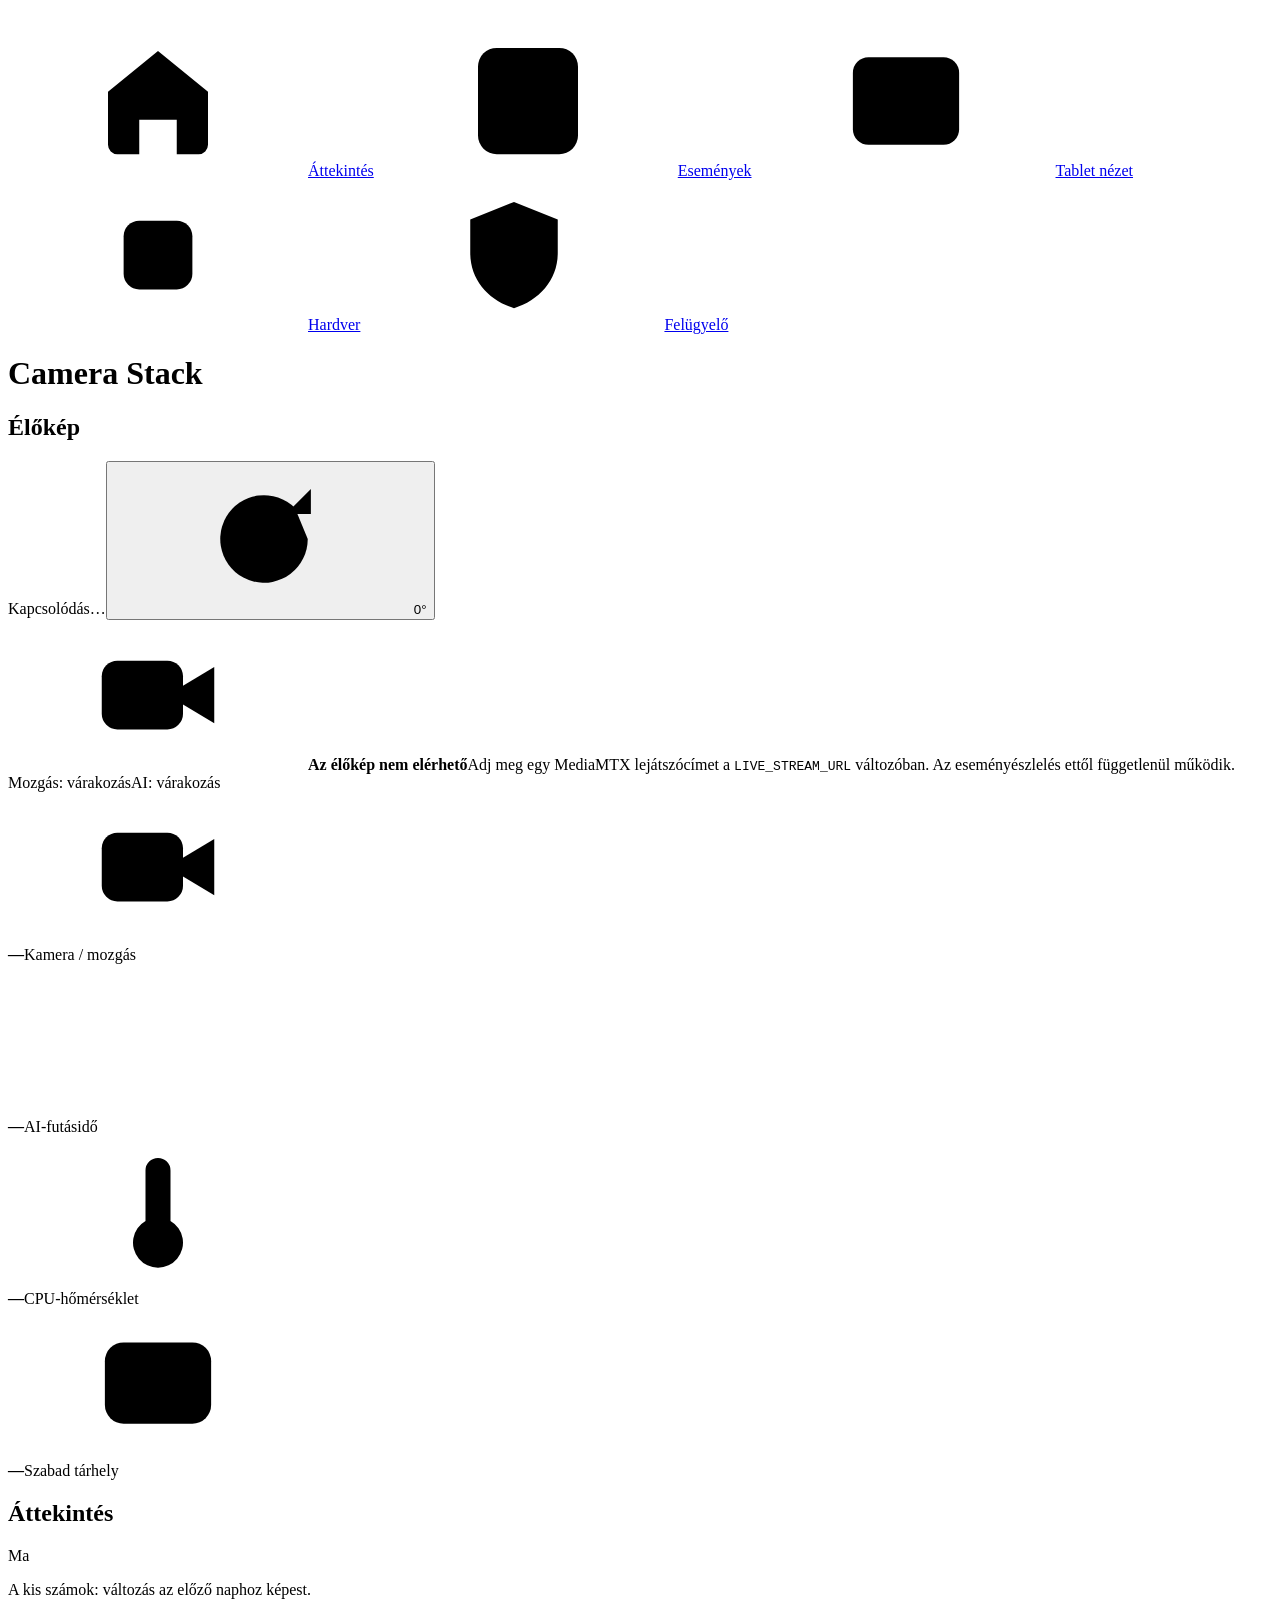
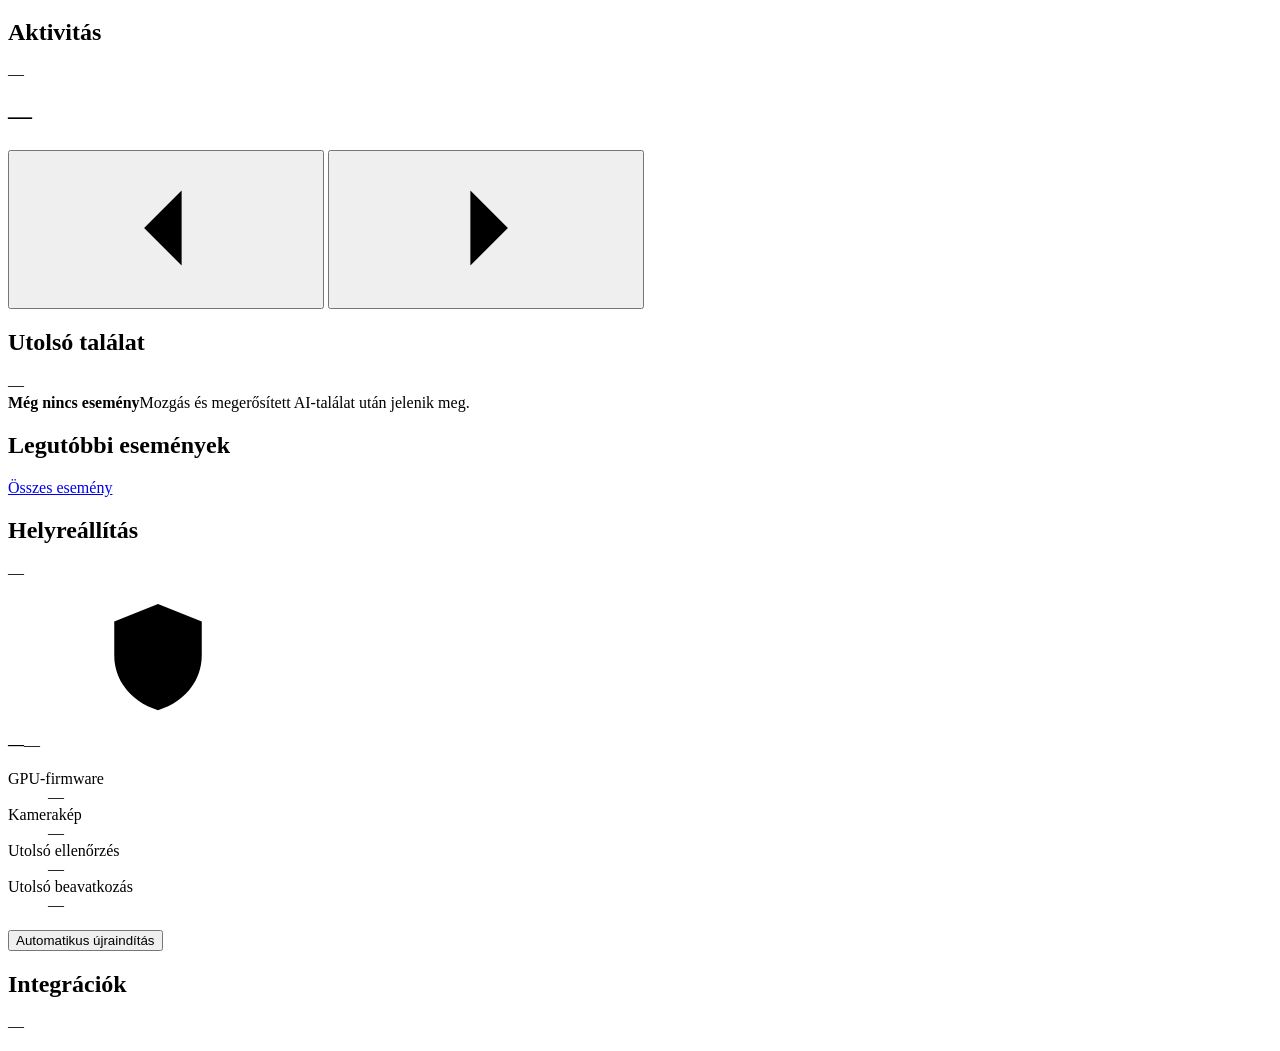
==== commit d2bb0e2e: "Tablet view for watching the camera all day /tablet (dock button, bookmarkable) shows the stream as " ====
--- a/app/static/index.html
+++ b/app/static/index.html
@@ -2,7 +2,10 @@
 <html lang="hu">
 <head>
   <meta charset="utf-8">
-  <meta name="viewport" content="width=device-width, initial-scale=1">
+  <meta name="viewport" content="width=device-width, initial-scale=1, viewport-fit=cover">
+  <meta name="theme-color" content="#0b1118">
+  <meta name="apple-mobile-web-app-capable" content="yes">
+  <meta name="mobile-web-app-capable" content="yes">
   <title>Camera Stack</title>
   <link rel="icon" href="/static/camera.svg" type="image/svg+xml">
   <link rel="stylesheet" href="/static/style.css">
@@ -27,6 +30,9 @@
     <symbol id="i-upload" viewBox="0 0 24 24"><path d="M12 16V4m-4.5 4.5L12 4l4.5 4.5M5 15v5h14v-5"/></symbol>
     <symbol id="i-film" viewBox="0 0 24 24"><rect x="3" y="4" width="18" height="16" rx="2"/><path d="M7 4v16M17 4v16M3 9h4m10 0h4M3 15h4m10 0h4"/></symbol>
     <symbol id="i-rec" viewBox="0 0 24 24"><circle cx="12" cy="12" r="8.5"/><circle cx="12" cy="12" r="3.5"/></symbol>
+    <symbol id="i-tablet" viewBox="0 0 24 24"><rect x="3.5" y="5" width="17" height="14" rx="2.5"/><path d="M17.5 12h.01"/></symbol>
+    <symbol id="i-expand" viewBox="0 0 24 24"><path d="M4 9V4h5M20 9V4h-5M4 15v5h5m11-5v5h-5"/></symbol>
+    <symbol id="i-exit" viewBox="0 0 24 24"><path d="M10 5H5.5A1.5 1.5 0 0 0 4 6.5v11A1.5 1.5 0 0 0 5.5 19H10m4-11 4 4-4 4m4-4H9"/></symbol>
     <symbol id="i-rotate" viewBox="0 0 24 24"><path d="M19 12a7 7 0 1 1-2.05-4.95"/><path d="M19.5 4v4h-4"/></symbol>
   </svg>
 
@@ -34,6 +40,7 @@
     <nav class="dock" aria-label="Fő navigáció">
       <a href="/" data-nav="home"><svg><use href="#i-home"/></svg><span>Áttekintés</span></a>
       <a href="/events" data-nav="events"><svg><use href="#i-list"/></svg><span>Események</span></a>
+      <a href="/tablet" data-nav="tablet"><svg><use href="#i-tablet"/></svg><span>Tablet nézet</span></a>
       <a href="#hardver" data-nav="section"><svg><use href="#i-chip"/></svg><span>Hardver</span></a>
       <a href="#felugyelo" data-nav="section"><svg><use href="#i-shield"/></svg><span>Felügyelő</span></a>
     </nav>
@@ -142,6 +149,34 @@
         </div>
         <ul class="events" id="event-list" aria-live="polite"></ul>
       </section>
+
+      <!-- Tablet view (/tablet): the stream as large as possible, the essentials beside it, built to run 24/7. -->
+      <aside class="tablet-panel" id="tablet-panel" aria-label="Fő adatok" hidden>
+        <div class="t-clock">
+          <div><strong id="t-time">--:--</strong><span id="t-date">—</span></div>
+          <div class="t-actions">
+            <button class="round" id="t-fullscreen" type="button" aria-label="Teljes képernyő" title="Teljes képernyő" hidden><svg><use href="#i-expand"/></svg></button>
+            <a class="round" href="/" id="t-exit" aria-label="Kilépés a tablet nézetből" title="Kilépés a tablet nézetből"><svg><use href="#i-exit"/></svg></a>
+          </div>
+        </div>
+        <div class="t-status"><span class="chip status" id="t-camera" data-tone="muted">Kapcsolódás…</span><span class="motion" id="t-motion">Nincs mozgás</span></div>
+        <section class="t-card t-today" aria-labelledby="t-today-heading">
+          <div class="t-head"><h2 id="t-today-heading">Ma</h2><p><strong id="t-count">0</strong> esemény</p></div>
+          <ol class="t-bars" id="t-bars"></ol>
+        </section>
+        <section class="t-card t-latest" aria-labelledby="t-latest-heading">
+          <h2 id="t-latest-heading">Legutóbbi események</h2>
+          <ul id="t-events" aria-live="polite"></ul>
+        </section>
+        <section class="t-card t-system" aria-label="Rendszer">
+          <dl class="facts">
+            <div><dt>Felügyelő</dt><dd id="t-watchdog">—</dd></div>
+            <div><dt>AI-futásidő</dt><dd id="t-ai">—</dd></div>
+            <div><dt>CPU</dt><dd id="t-cpu">—</dd></div>
+          </dl>
+        </section>
+        <p class="t-note" id="t-wake" hidden></p>
+      </aside>
     </main>
   </div>
 </body>
